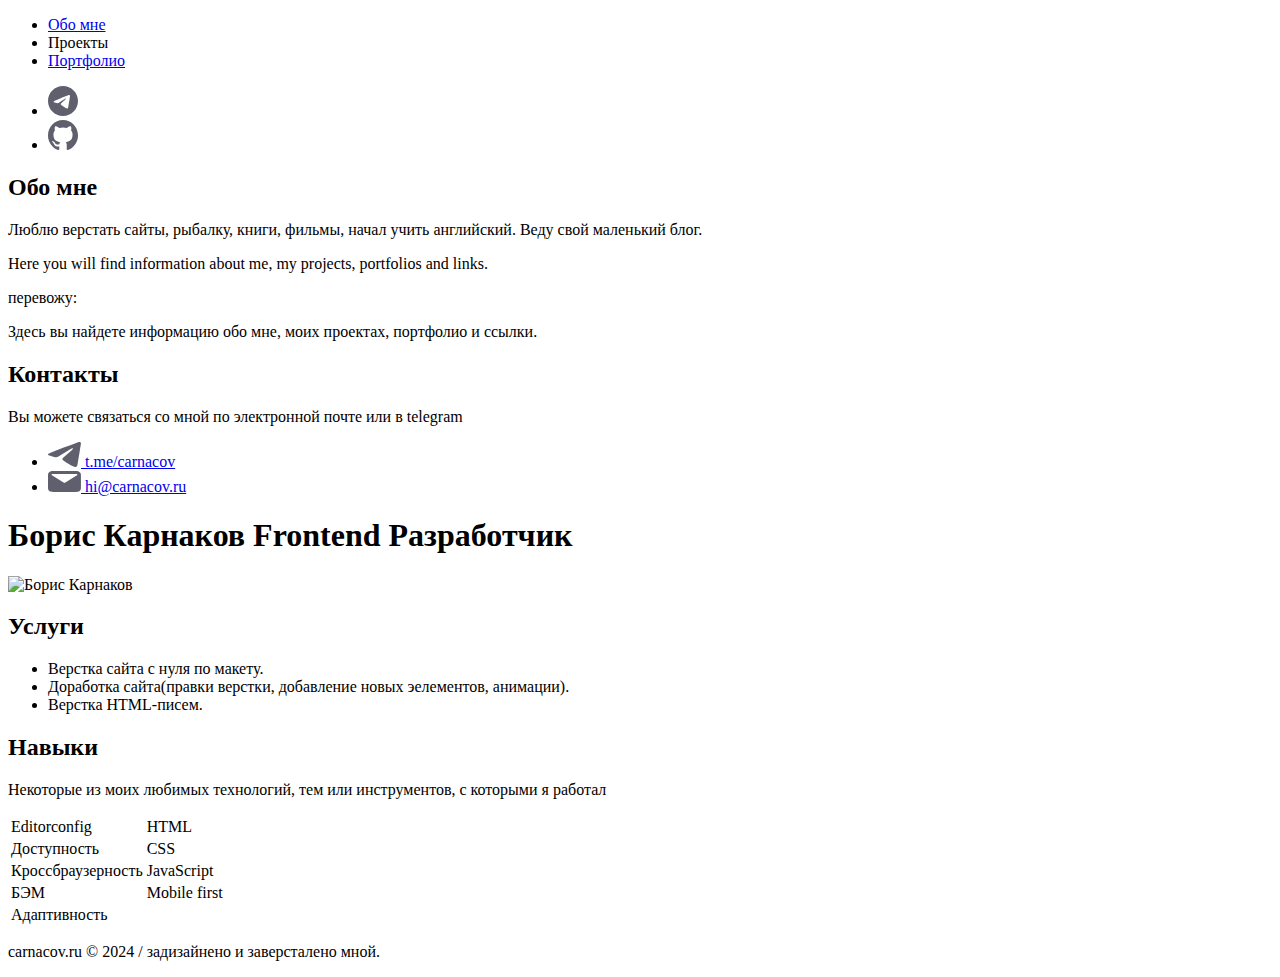
==== index.html @ 7e722c8e "Выключаем ссылку Портфолио." ====
<!DOCTYPE html>
<html lang="en" class="page">
<head>
    <meta charset="UTF-8">
    <meta name="viewport" content="width=device-width, initial-scale=1.0">
    <title>Борис Карнаков - Фронтенд Разработчик</title>
	<link rel="preload" href="./fonts/MicrosoftSansSerif.woff2" as="font">
	<link type="image/x-icon" href="images/icons/favicon.png" rel="shortcut icon">
  	<link type="Image/x-icon" href="images/icons/favicon.png" rel="icon">
	<link rel="stylesheet" href="styles/index.css">
	<link rel="stylesheet" href="styles/light.css" media="(prefers-color-scheme: light)">
	<link rel="stylesheet" href="styles/dark.css" media="(prefers-color-scheme: dark)">
</head>
<body class="page__body">
	<header class="header">
		<div class="container header__container">
			<nav class="nav">
				<ul class="list-reset nav__list">
					<li class="nav__item"><a href="#" class="nav__link nav__link-active">Обо мне</a></li>
					<li class="nav__item"><a class="nav__link-inactive">Проекты</a></li>
					<li class="nav__item"><a href="#" class="nav__link-inactive">Портфолио</a></li>
				</ul>
			</nav>

			<div class="social">
				<ul class="list-reset social__list">
					<li class="social__item">
						<a href="https://t.me/carnacov" target="_blank" class="social__link">
							<svg width="30" height="30" viewBox="0 0 30 30" fill="none" xmlns="http://www.w3.org/2000/svg">
								<path fill-rule="evenodd" clip-rule="evenodd" d="M30 15C30 23.2843 23.2843 30 15 30C6.71572 30 0 23.2843 0 15C0 6.71573 6.71572 0 15 0C23.2843 0 30 6.71573 30 15ZM15.5246 11.0658C14.0633 11.6778 11.1532 12.9392 6.78183 14.8376C6.08244 15.1249 5.70774 15.3997 5.67025 15.6744C5.61491 16.139 6.1965 16.3195 6.98104 16.563C7.08229 16.5944 7.18691 16.6269 7.29395 16.6611C8.06831 16.9109 9.09247 17.1982 9.62947 17.2107C10.1166 17.2231 10.6536 17.0233 11.2532 16.6112C15.3372 13.851 17.4355 12.4521 17.5729 12.4271C17.6727 12.4022 17.7976 12.3772 17.8851 12.4521C17.9726 12.5271 17.9726 12.6769 17.96 12.7144C17.9004 12.9627 15.4634 15.2251 14.3549 16.2542C14.0694 16.5193 13.872 16.7025 13.826 16.7485C13.7088 16.8691 13.5896 16.9833 13.4749 17.0931C12.758 17.7793 12.22 18.2942 13.5013 19.1341C14.0835 19.5184 14.5531 19.8388 15.0156 20.1543C15.5749 20.536 16.1237 20.9104 16.8485 21.3822C17.0193 21.4943 17.1827 21.6106 17.3421 21.724C17.9643 22.1666 18.5255 22.5659 19.2215 22.5062C19.6212 22.4688 20.0334 22.0941 20.2457 20.97C20.7453 18.3222 21.7195 12.5645 21.9442 10.1915C21.9693 9.99167 21.9442 9.72939 21.9193 9.6045C21.8943 9.4796 21.8568 9.31724 21.707 9.19234C21.5196 9.04246 21.2449 9.01748 21.12 9.01748C20.5579 9.02998 19.6836 9.32972 15.5246 11.0658Z" fill="#5F5F6D"/>
							</svg>
						</a>
					</li>

					<li class="social__item">
						<a href="https://github.com/carnacov" target="_blank" class="social__link">
							<svg width="30" height="30" viewBox="0 0 30 30" fill="none" xmlns="http://www.w3.org/2000/svg">
								<path fill-rule="evenodd" clip-rule="evenodd" d="M15.0124 0C6.71094 0 0 6.87497 0 15.3802C0 22.179 4.29993 27.9339 10.2651 29.9708C11.0109 30.1239 11.284 29.6399 11.284 29.2327C11.284 28.8761 11.2595 27.6539 11.2595 26.3805C7.08337 27.2974 6.21374 24.5471 6.21374 24.5471C5.54261 22.7646 4.54822 22.3065 4.54822 22.3065C3.18139 21.3643 4.64778 21.3643 4.64778 21.3643C6.16396 21.4662 6.95953 22.943 6.95953 22.943C8.30148 25.2855 10.4639 24.6236 11.3338 24.2161C11.458 23.223 11.8559 22.5355 12.2784 22.1537C8.94771 21.7971 5.44336 20.473 5.44336 14.5653C5.44336 12.8846 6.0395 11.5096 6.98412 10.4403C6.83508 10.0584 6.31299 8.47934 7.13346 6.36591C7.13346 6.36591 8.40104 5.95841 11.2592 7.94466C12.4828 7.60799 13.7448 7.43672 15.0124 7.43528C16.28 7.43528 17.5721 7.61372 18.7654 7.94466C21.6238 5.95841 22.8914 6.36591 22.8914 6.36591C23.7118 8.47934 23.1894 10.0584 23.0404 10.4403C24.0099 11.5096 24.5815 12.8846 24.5815 14.5653C24.5815 20.473 21.0771 21.7715 17.7215 22.1537C18.2685 22.6374 18.7405 23.554 18.7405 25.0055C18.7405 27.068 18.7159 28.7233 18.7159 29.2324C18.7159 29.6399 18.9894 30.1239 19.7349 29.9711C25.7 27.9336 29.9999 22.179 29.9999 15.3802C30.0245 6.87497 23.289 0 15.0124 0Z" fill="#5F5F6D"/>
							</svg>
						</a>
					</li>
				</ul>
			</div>
		</div>
	</header>

	<main class="main">
		<div class="container main__container">
			<div class="main__container-left">
				<section class="main__section about">
					<h2 class="list-reset main__section-title">Обо мне</h2>

					<div class="main__section-container">
						<p class="list-reset main__section-sub">Люблю верстать сайты, рыбалку, книги, фильмы, начал учить английский. Веду свой маленький блог.</p>
						<p class="list-reset main__section-sub">Here you will find information about me, my projects, portfolios and links.</p>
						<p class="list-reset main__section-sub">перевожу:</p>
						<p class="list-reset main__section-sub">Здесь вы найдете информацию обо мне, моих проектах, портфолио и ссылки.</p>
					</div>
				</section>

				<section class="main__section contacts">
					<h2 class="list-reset main__section-title">Контакты</h2>
					<div class="main__section-container">
					<p class="list-reset main__section-sub">Вы можете связаться со мной по электронной почте или в telegram</p>
						<ul class="list-reset contacts__list">
							<li class="contacts__item">
								<a href="https://t.me/carnacov" target="_blank" class="contacts__link">
									<svg width="33" height="25" viewBox="0 0 33 25" fill="none" xmlns="http://www.w3.org/2000/svg">
										<path d="M30.1226 0.220707C30.1226 0.220707 33.1689 -0.861435 32.915 1.76663C32.8304 2.84878 32.0688 6.63628 31.4765 10.733L29.4457 22.8685C29.4457 22.8685 29.2765 24.6463 27.7533 24.9555C26.2301 25.2646 23.9455 23.8733 23.5224 23.5641C23.1838 23.3323 17.176 19.8539 15.0604 18.1534C14.4681 17.6896 13.7912 16.7621 15.1451 15.6799L24.03 7.95035C25.0455 7.02278 26.0609 4.8585 21.83 7.48657L9.98338 14.8297C9.98338 14.8297 8.62948 15.6026 6.09096 14.907L0.590718 13.3611C0.590718 13.3611 -1.44013 12.2016 2.02924 11.0421C10.4911 7.40921 20.8993 3.699 30.1226 0.220707Z" fill="#5F5F6D"/>
									</svg>

									t.me/carnacov
								</a>
							</li>
							<li class="contacts__item">
								<a href="mailto:hi@carnacov.ru" target="_blank" class="contacts__link">
									<svg width="33" height="21" viewBox="0 0 33 21" fill="none" xmlns="http://www.w3.org/2000/svg">
										<path fill-rule="evenodd" clip-rule="evenodd" d="M0.447849 2.0475C9.81392e-08 2.85 0 3.9 0 6V15C0 17.1 9.81392e-08 18.15 0.447849 18.9525C0.842837 19.6579 1.47281 20.2313 2.24748 20.5905C3.12835 21 4.28091 21 6.58601 21H26.344C28.6491 21 29.8017 21 30.6826 20.5905C31.4566 20.231 32.0859 19.6577 32.4805 18.9525C32.93 18.15 32.93 17.1 32.93 15V6C32.93 3.9 32.93 2.85 32.4805 2.0475C32.0863 1.34176 31.4569 0.767842 30.6826 0.408C29.8017 -2.68221e-07 28.6491 0 26.344 0H6.58601C4.28091 0 3.12835 -2.68221e-07 2.24748 0.408C1.47255 0.767587 0.842557 1.34153 0.447849 2.0475ZM4.35829 3H28.5718C28.7485 2.9998 28.9207 3.05145 29.0627 3.14729C29.2048 3.24313 29.3092 3.37809 29.3605 3.53219C29.4119 3.68629 29.4074 3.85135 29.3478 4.00296C29.2882 4.15456 29.1766 4.28466 29.0295 4.374L17.3805 11.472C17.1096 11.6371 16.7909 11.7252 16.465 11.7252C16.1391 11.7252 15.8205 11.6371 15.5496 11.472L3.90056 4.374C3.75349 4.28466 3.64189 4.15456 3.58227 4.00296C3.52265 3.85135 3.51818 3.68629 3.56952 3.53219C3.62085 3.37809 3.72527 3.24313 3.86733 3.14729C4.00938 3.05145 4.18152 2.9998 4.35829 3Z" fill="#5F5F6D"/>
									</svg>

									hi@carnacov.ru
								</a>
							</li>
						</ul>
					</div>
				</section>
			</div>

			<div class="main__container-center">
				<h1 class="main__title">Борис Карнаков Frontend Разработчик</h1>

				<img src="images/photo.jpg" alt="Борис Карнаков" class="main__image">
			</div>

			<div class="main__container-right">

				<section class="main__section services">
					<h2 class="list-reset main__section-title">Услуги</h2>
					<div class="main__section-container">
						<ul class="list-reset services__list">
							<li class="services__item"><a class="services__link">Верстка сайта с нуля по макету.</a></li>
							<li class="services__item"><a class="services__link">Доработка сайта(правки верстки, добавление новых эелементов, анимации).</a></li>
							<li class="services__item"><a class="services__link">Верстка HTML-писем.</a></li>
						</ul>
					</div>
				</section>

				<section class="main__section skills">
					<h2 class="list-reset main__section-title">Навыки</h2>
					<div class="main__section-container">
						<p class="list-reset main__section-sub">Некоторые из моих любимых технологий, тем или инструментов, с которыми я работал</p>

						<table class="skills__table">
							<tr class="skills__table-row">
								<td class="skills__table-column">Editorconfig</td>
								<td class="skills__table-column">HTML</td>
							</tr>

							<tr class="skills__table-row">
								<td class="skills__table-column">Доступность</td>
								<td class="skills__table-column">CSS</td>
							</tr>

							<tr class="skills__table-row">
								<td class="skills__table-column">Кроссбраузерность</td>
								<td class="skills__table-column">JavaScript</td>
							</tr>

							<tr class="skills__table-row">
								<td class="skills__table-column">БЭМ</td>
								<td class="skills__table-column">Mobile first</td>
							</tr>

							<tr class="skills__table-row">
								<td class="skills__table-column">Адаптивность</td>
							</tr>
						</table>
					</div>
				</section>
			</div>
		</div>
	</main>

	<footer class="footer">
		<div class="container footer__container">
			<p class="footer__copiright">carnacov.ru ©  2024 / задизайнено и заверсталено мной.</p>
		</div>
	</footer>
</body>
</html>
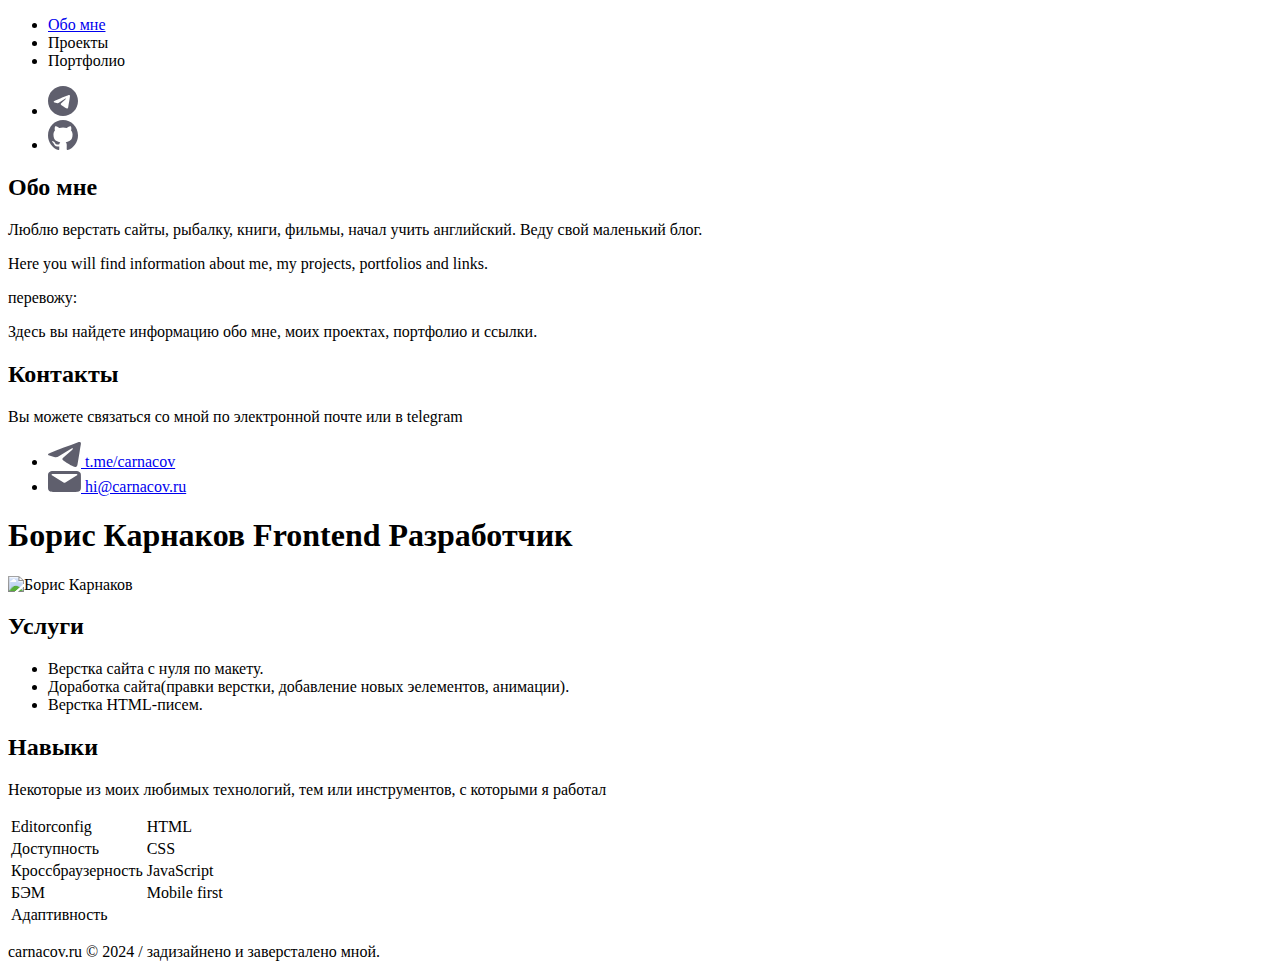
==== commit bcaba0fc: "Убираем кликабельность пустой ссылки Портфолио." ====
--- a/index.html
+++ b/index.html
@@ -18,7 +18,7 @@
 				<ul class="list-reset nav__list">
 					<li class="nav__item"><a href="#" class="nav__link nav__link-active">Обо мне</a></li>
 					<li class="nav__item"><a class="nav__link-inactive">Проекты</a></li>
-					<li class="nav__item"><a href="#" class="nav__link-inactive">Портфолио</a></li>
+					<li class="nav__item"><a class="nav__link-inactive">Портфолио</a></li>
 				</ul>
 			</nav>
 
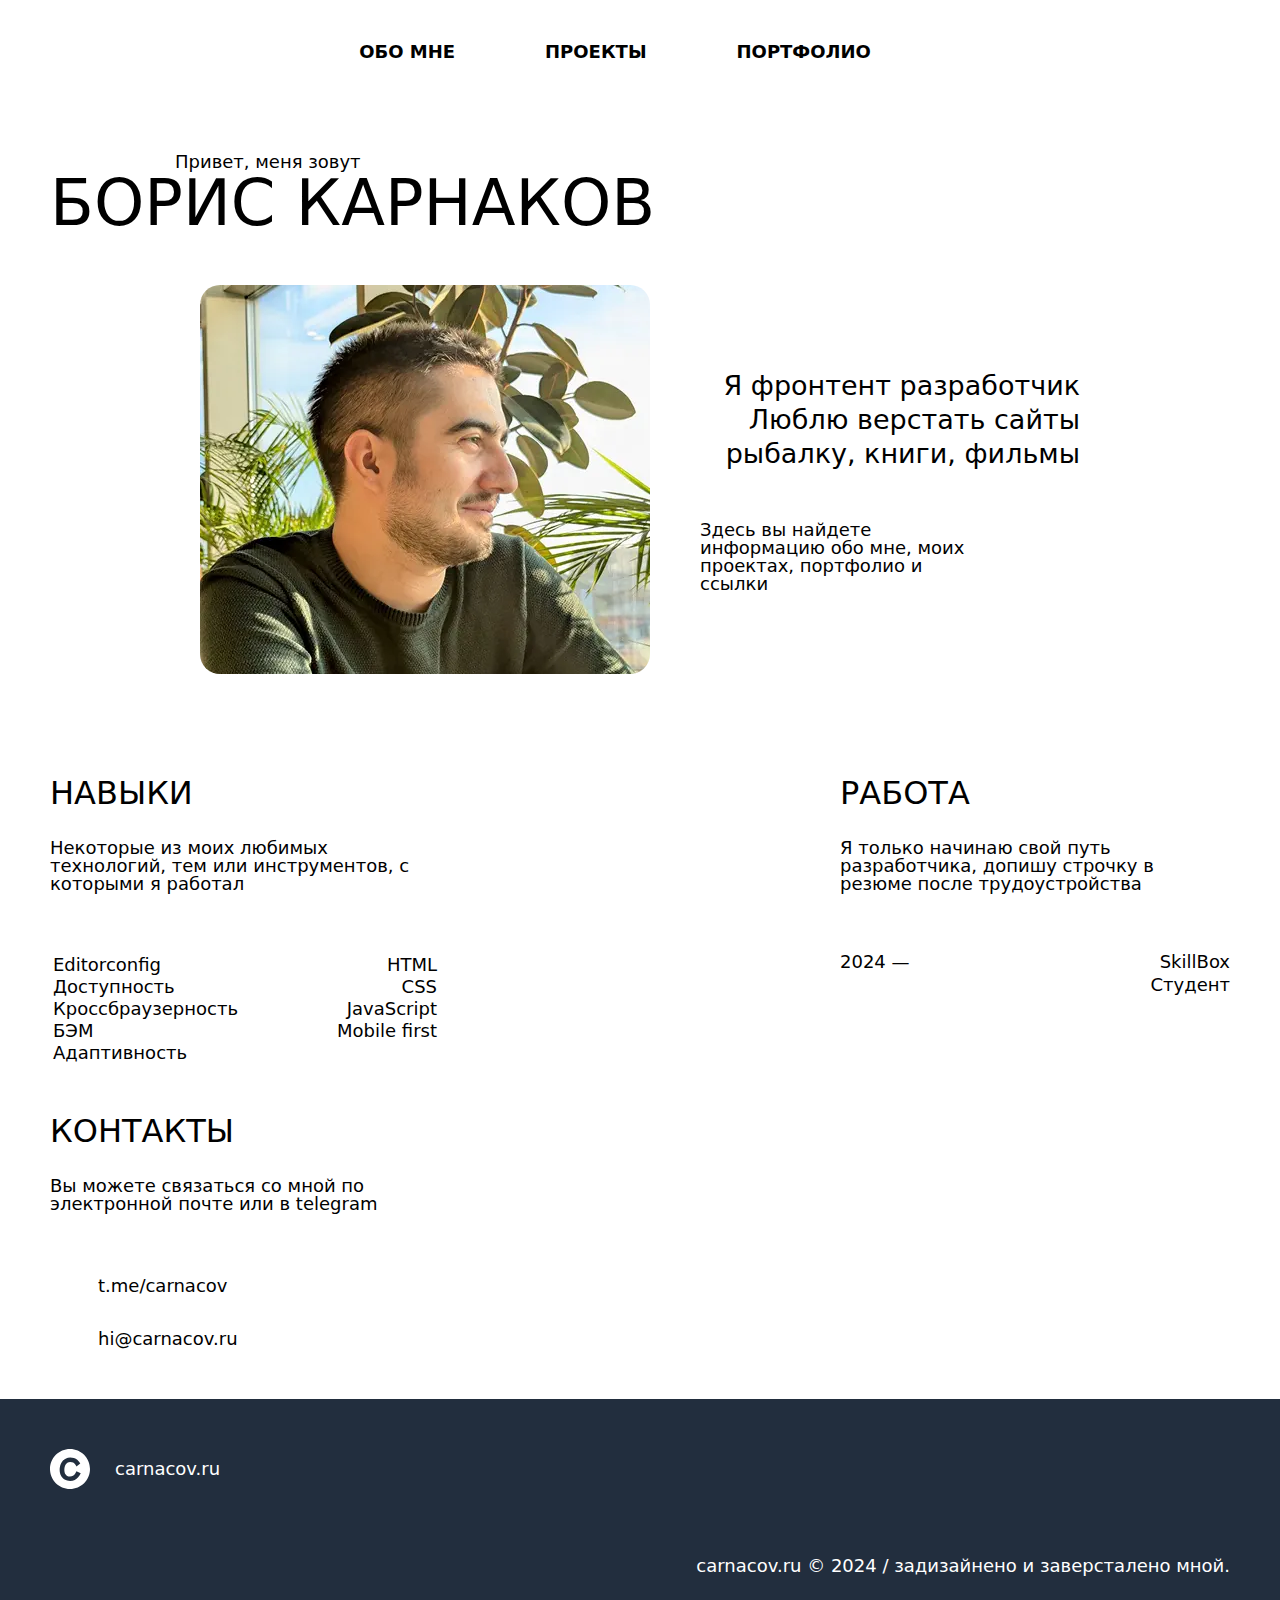
==== commit a09a0c40: "Обновленная верстка и дизайн." ====
--- a/index.html
+++ b/index.html
@@ -1,24 +1,30 @@
 <!DOCTYPE html>
-<html lang="en" class="page">
+<html lang="ru" class="page">
 <head>
     <meta charset="UTF-8">
     <meta name="viewport" content="width=device-width, initial-scale=1.0">
     <title>Борис Карнаков - Фронтенд Разработчик</title>
-	<link rel="preload" href="./fonts/MicrosoftSansSerif.woff2" as="font">
-	<link type="image/x-icon" href="images/icons/favicon.png" rel="shortcut icon">
-  	<link type="Image/x-icon" href="images/icons/favicon.png" rel="icon">
-	<link rel="stylesheet" href="styles/index.css">
-	<link rel="stylesheet" href="styles/light.css" media="(prefers-color-scheme: light)">
-	<link rel="stylesheet" href="styles/dark.css" media="(prefers-color-scheme: dark)">
+	<link rel="preload" href="/fonts/MicrosoftSansSerif.woff2" as="font">
+	<link type="image/x-icon" href="/images/icons/favicon.png" rel="shortcut icon">
+  	<link type="Image/x-icon" href="/images/icons/favicon.png" rel="icon">
+	<link rel="stylesheet" href="/styles/index.css">
+	<link rel="stylesheet" href="/styles/light.css" media="(prefers-color-scheme: light)">
+	<link rel="stylesheet" href="/styles/dark.css" media="(prefers-color-scheme: dark)">
 </head>
 <body class="page__body">
 	<header class="header">
 		<div class="container header__container">
+			<a class="header__logo">
+				<svg width="40" height="40" viewBox="0 0 40 40" fill="none" xmlns="http://www.w3.org/2000/svg">
+					<path fill-rule="evenodd" clip-rule="evenodd" d="M20 40C31.0457 40 40 31.0457 40 20C40 8.95431 31.0457 0 20 0C8.95431 0 0 8.95431 0 20C0 31.0457 8.95431 40 20 40ZM14.5772 30.5143C16.1526 31.4547 18.0081 31.9249 20.1436 31.9249C21.9115 31.9249 23.4431 31.6114 24.7385 30.9845C26.0338 30.3576 27.1628 29.4607 28.1255 28.2939C29.0883 27.1271 29.9547 25.7513 30.7249 24.1665L26.4189 22.2335C25.9638 23.2958 25.4736 24.2275 24.9485 25.0286C24.4234 25.8122 23.767 26.4218 22.9793 26.8571C22.2091 27.2925 21.2114 27.5102 19.9861 27.5102C18.8833 27.5102 17.9643 27.3186 17.2291 26.9355C16.5115 26.535 15.9338 26.0038 15.4962 25.342C15.0761 24.6803 14.7785 23.9488 14.6035 23.1478C14.4284 22.3467 14.3409 21.5369 14.3409 20.7184C14.3409 19.9521 14.4284 19.1249 14.6035 18.2367C14.7785 17.3312 15.0849 16.4778 15.5225 15.6767C15.9776 14.8756 16.5902 14.2139 17.3604 13.6914C18.1306 13.169 19.1021 12.9078 20.2749 12.9078C21.4127 12.9078 22.3666 13.1341 23.1368 13.5869C23.907 14.0397 24.5547 14.6144 25.0798 15.311C25.6049 15.9902 26.06 16.6868 26.4451 17.4008L30.2523 14.5012C30.1123 14.2922 29.8935 13.9614 29.5959 13.5086C29.2983 13.0384 28.8957 12.5246 28.3881 11.9673C27.898 11.4101 27.2766 10.8789 26.5239 10.3739C25.7712 9.85143 24.8785 9.42476 23.8457 9.09388C22.813 8.74558 21.6052 8.57143 20.2224 8.57143C18.612 8.57143 17.2116 8.85007 16.0213 9.40735C14.831 9.94721 13.8245 10.6612 13.0018 11.5494C12.1791 12.4376 11.5227 13.4215 11.0326 14.5012C10.5425 15.5635 10.1837 16.6346 9.9561 17.7143C9.74605 18.7766 9.64103 19.7431 9.64103 20.6139C9.64103 22.9127 10.0699 24.9067 10.9276 26.5959C11.7853 28.2852 13.0018 29.5913 14.5772 30.5143Z" fill=""/>
+				</svg>
+			</a>
+
 			<nav class="nav">
 				<ul class="list-reset nav__list">
 					<li class="nav__item"><a href="#" class="nav__link nav__link-active">Обо мне</a></li>
 					<li class="nav__item"><a class="nav__link-inactive">Проекты</a></li>
-					<li class="nav__item"><a class="nav__link-inactive">Портфолио</a></li>
+					<li class="nav__item"><a href="#" class="nav__link">Портфолио</a></li>
 				</ul>
 			</nav>
 
@@ -27,15 +33,16 @@
 					<li class="social__item">
 						<a href="https://t.me/carnacov" target="_blank" class="social__link">
 							<svg width="30" height="30" viewBox="0 0 30 30" fill="none" xmlns="http://www.w3.org/2000/svg">
-								<path fill-rule="evenodd" clip-rule="evenodd" d="M30 15C30 23.2843 23.2843 30 15 30C6.71572 30 0 23.2843 0 15C0 6.71573 6.71572 0 15 0C23.2843 0 30 6.71573 30 15ZM15.5246 11.0658C14.0633 11.6778 11.1532 12.9392 6.78183 14.8376C6.08244 15.1249 5.70774 15.3997 5.67025 15.6744C5.61491 16.139 6.1965 16.3195 6.98104 16.563C7.08229 16.5944 7.18691 16.6269 7.29395 16.6611C8.06831 16.9109 9.09247 17.1982 9.62947 17.2107C10.1166 17.2231 10.6536 17.0233 11.2532 16.6112C15.3372 13.851 17.4355 12.4521 17.5729 12.4271C17.6727 12.4022 17.7976 12.3772 17.8851 12.4521C17.9726 12.5271 17.9726 12.6769 17.96 12.7144C17.9004 12.9627 15.4634 15.2251 14.3549 16.2542C14.0694 16.5193 13.872 16.7025 13.826 16.7485C13.7088 16.8691 13.5896 16.9833 13.4749 17.0931C12.758 17.7793 12.22 18.2942 13.5013 19.1341C14.0835 19.5184 14.5531 19.8388 15.0156 20.1543C15.5749 20.536 16.1237 20.9104 16.8485 21.3822C17.0193 21.4943 17.1827 21.6106 17.3421 21.724C17.9643 22.1666 18.5255 22.5659 19.2215 22.5062C19.6212 22.4688 20.0334 22.0941 20.2457 20.97C20.7453 18.3222 21.7195 12.5645 21.9442 10.1915C21.9693 9.99167 21.9442 9.72939 21.9193 9.6045C21.8943 9.4796 21.8568 9.31724 21.707 9.19234C21.5196 9.04246 21.2449 9.01748 21.12 9.01748C20.5579 9.02998 19.6836 9.32972 15.5246 11.0658Z" fill="#5F5F6D"/>
+								<path fill-rule="evenodd" clip-rule="evenodd" d="M30 15C30 23.2843 23.2843 30 15 30C6.71572 30 0 23.2843 0 15C0 6.71573 6.71572 0 15 0C23.2843 0 30 6.71573 30 15ZM15.5246 11.0658C14.0633 11.6778 11.1532 12.9392 6.78183 14.8376C6.08244 15.1249 5.70774 15.3997 5.67025 15.6744C5.61491 16.139 6.1965 16.3195 6.98104 16.563C7.08229 16.5944 7.18691 16.6269 7.29395 16.6611C8.06831 16.9109 9.09247 17.1982 9.62947 17.2107C10.1166 17.2231 10.6536 17.0233 11.2532 16.6112C15.3372 13.851 17.4355 12.4521 17.5729 12.4271C17.6727 12.4022 17.7976 12.3772 17.8851 12.4521C17.9726 12.5271 17.9726 12.6769 17.96 12.7144C17.9004 12.9627 15.4634 15.2251 14.3549 16.2542C14.0694 16.5193 13.872 16.7025 13.826 16.7485C13.7088 16.8691 13.5896 16.9833 13.4749 17.0931C12.758 17.7793 12.22 18.2942 13.5013 19.1341C14.0835 19.5184 14.5531 19.8388 15.0156 20.1543C15.5749 20.536 16.1237 20.9104 16.8485 21.3822C17.0193 21.4943 17.1827 21.6106 17.3421 21.724C17.9643 22.1666 18.5255 22.5659 19.2215 22.5062C19.6212 22.4688 20.0334 22.0941 20.2457 20.97C20.7453 18.3222 21.7195 12.5645 21.9442 10.1915C21.9693 9.99167 21.9442 9.72939 21.9193 9.6045C21.8943 9.4796 21.8568 9.31724 21.707 9.19234C21.5196 9.04246 21.2449 9.01748 21.12 9.01748C20.5579 9.02998 19.6836 9.32972 15.5246 11.0658Z" fill=""/>
 							</svg>
+
 						</a>
 					</li>
 
 					<li class="social__item">
 						<a href="https://github.com/carnacov" target="_blank" class="social__link">
 							<svg width="30" height="30" viewBox="0 0 30 30" fill="none" xmlns="http://www.w3.org/2000/svg">
-								<path fill-rule="evenodd" clip-rule="evenodd" d="M15.0124 0C6.71094 0 0 6.87497 0 15.3802C0 22.179 4.29993 27.9339 10.2651 29.9708C11.0109 30.1239 11.284 29.6399 11.284 29.2327C11.284 28.8761 11.2595 27.6539 11.2595 26.3805C7.08337 27.2974 6.21374 24.5471 6.21374 24.5471C5.54261 22.7646 4.54822 22.3065 4.54822 22.3065C3.18139 21.3643 4.64778 21.3643 4.64778 21.3643C6.16396 21.4662 6.95953 22.943 6.95953 22.943C8.30148 25.2855 10.4639 24.6236 11.3338 24.2161C11.458 23.223 11.8559 22.5355 12.2784 22.1537C8.94771 21.7971 5.44336 20.473 5.44336 14.5653C5.44336 12.8846 6.0395 11.5096 6.98412 10.4403C6.83508 10.0584 6.31299 8.47934 7.13346 6.36591C7.13346 6.36591 8.40104 5.95841 11.2592 7.94466C12.4828 7.60799 13.7448 7.43672 15.0124 7.43528C16.28 7.43528 17.5721 7.61372 18.7654 7.94466C21.6238 5.95841 22.8914 6.36591 22.8914 6.36591C23.7118 8.47934 23.1894 10.0584 23.0404 10.4403C24.0099 11.5096 24.5815 12.8846 24.5815 14.5653C24.5815 20.473 21.0771 21.7715 17.7215 22.1537C18.2685 22.6374 18.7405 23.554 18.7405 25.0055C18.7405 27.068 18.7159 28.7233 18.7159 29.2324C18.7159 29.6399 18.9894 30.1239 19.7349 29.9711C25.7 27.9336 29.9999 22.179 29.9999 15.3802C30.0245 6.87497 23.289 0 15.0124 0Z" fill="#5F5F6D"/>
+								<path fill-rule="evenodd" clip-rule="evenodd" d="M15.0124 0C6.71094 0 0 6.87497 0 15.3802C0 22.179 4.29993 27.9339 10.2651 29.9708C11.0109 30.1239 11.284 29.6399 11.284 29.2327C11.284 28.8761 11.2595 27.6539 11.2595 26.3805C7.08337 27.2974 6.21374 24.5471 6.21374 24.5471C5.54261 22.7646 4.54822 22.3065 4.54822 22.3065C3.18139 21.3643 4.64778 21.3643 4.64778 21.3643C6.16396 21.4662 6.95953 22.943 6.95953 22.943C8.30148 25.2855 10.4639 24.6236 11.3338 24.2161C11.458 23.223 11.8559 22.5355 12.2784 22.1537C8.94771 21.7971 5.44336 20.473 5.44336 14.5653C5.44336 12.8846 6.0395 11.5096 6.98412 10.4403C6.83508 10.0584 6.31299 8.47934 7.13346 6.36591C7.13346 6.36591 8.40104 5.95841 11.2592 7.94466C12.4828 7.60799 13.7448 7.43672 15.0124 7.43528C16.28 7.43528 17.5721 7.61372 18.7654 7.94466C21.6238 5.95841 22.8914 6.36591 22.8914 6.36591C23.7118 8.47934 23.1894 10.0584 23.0404 10.4403C24.0099 11.5096 24.5815 12.8846 24.5815 14.5653C24.5815 20.473 21.0771 21.7715 17.7215 22.1537C18.2685 22.6374 18.7405 23.554 18.7405 25.0055C18.7405 27.068 18.7159 28.7233 18.7159 29.2324C18.7159 29.6399 18.9894 30.1239 19.7349 29.9711C25.7 27.9336 29.9999 22.179 29.9999 15.3802C30.0245 6.87497 23.289 0 15.0124 0Z" fill=""/>
 							</svg>
 						</a>
 					</li>
@@ -46,71 +53,31 @@
 
 	<main class="main">
 		<div class="container main__container">
-			<div class="main__container-left">
-				<section class="main__section about">
-					<h2 class="list-reset main__section-title">Обо мне</h2>
+			<section class="section about">
+				<p class="list-reset about__title-sub">Привет, меня зовут</p>
+				<h1 class="list-reset about__title">Борис Карнаков</h1>
 
-					<div class="main__section-container">
-						<p class="list-reset main__section-sub">Люблю верстать сайты, рыбалку, книги, фильмы, начал учить английский. Веду свой маленький блог.</p>
-						<p class="list-reset main__section-sub">Here you will find information about me, my projects, portfolios and links.</p>
-						<p class="list-reset main__section-sub">перевожу:</p>
-						<p class="list-reset main__section-sub">Здесь вы найдете информацию обо мне, моих проектах, портфолио и ссылки.</p>
+				<div class="about__sub">
+					<picture class="about__picture">
+						<source type="image/webp" srcset="/images/photo@1x.webp 1x, /images/photo@2x.webp 2x">
+						<source type="image/avif" srcset="/images/photo@1x.avif 1x, /images/photo@2x.avif 2x">
+						<img class="about__picture-img" src="/images/photo@1x.jpg" srcset="/images/photo@2x.jpg 2x" width="450" height="389" fetchpriority="high" alt="Портрет на цветном фоне">
+					</picture>
+
+					<div class="about__sub-container">
+						<h2 class="list-reset about__sub-title">Я фронтент разработчик Люблю верстать сайты рыбалку, книги, фильмы</h2>
+						<p class="list-reset about__sub-text">Здесь вы найдете информацию обо мне, моих проектах, портфолио и ссылки</p>
 					</div>
-				</section>
+				</div>
+			</section>
 
-				<section class="main__section contacts">
-					<h2 class="list-reset main__section-title">Контакты</h2>
-					<div class="main__section-container">
-					<p class="list-reset main__section-sub">Вы можете связаться со мной по электронной почте или в telegram</p>
-						<ul class="list-reset contacts__list">
-							<li class="contacts__item">
-								<a href="https://t.me/carnacov" target="_blank" class="contacts__link">
-									<svg width="33" height="25" viewBox="0 0 33 25" fill="none" xmlns="http://www.w3.org/2000/svg">
-										<path d="M30.1226 0.220707C30.1226 0.220707 33.1689 -0.861435 32.915 1.76663C32.8304 2.84878 32.0688 6.63628 31.4765 10.733L29.4457 22.8685C29.4457 22.8685 29.2765 24.6463 27.7533 24.9555C26.2301 25.2646 23.9455 23.8733 23.5224 23.5641C23.1838 23.3323 17.176 19.8539 15.0604 18.1534C14.4681 17.6896 13.7912 16.7621 15.1451 15.6799L24.03 7.95035C25.0455 7.02278 26.0609 4.8585 21.83 7.48657L9.98338 14.8297C9.98338 14.8297 8.62948 15.6026 6.09096 14.907L0.590718 13.3611C0.590718 13.3611 -1.44013 12.2016 2.02924 11.0421C10.4911 7.40921 20.8993 3.699 30.1226 0.220707Z" fill="#5F5F6D"/>
-									</svg>
+			<div class="main__container-sub">
+				<section class="section skills">
+					<h2 class="list-reset section__title">Навыки</h2>
+					<p class="list-reset section__title-sub">Некоторые из моих любимых технологий, тем или инструментов, с которыми я работал</p>
 
-									t.me/carnacov
-								</a>
-							</li>
-							<li class="contacts__item">
-								<a href="mailto:hi@carnacov.ru" target="_blank" class="contacts__link">
-									<svg width="33" height="21" viewBox="0 0 33 21" fill="none" xmlns="http://www.w3.org/2000/svg">
-										<path fill-rule="evenodd" clip-rule="evenodd" d="M0.447849 2.0475C9.81392e-08 2.85 0 3.9 0 6V15C0 17.1 9.81392e-08 18.15 0.447849 18.9525C0.842837 19.6579 1.47281 20.2313 2.24748 20.5905C3.12835 21 4.28091 21 6.58601 21H26.344C28.6491 21 29.8017 21 30.6826 20.5905C31.4566 20.231 32.0859 19.6577 32.4805 18.9525C32.93 18.15 32.93 17.1 32.93 15V6C32.93 3.9 32.93 2.85 32.4805 2.0475C32.0863 1.34176 31.4569 0.767842 30.6826 0.408C29.8017 -2.68221e-07 28.6491 0 26.344 0H6.58601C4.28091 0 3.12835 -2.68221e-07 2.24748 0.408C1.47255 0.767587 0.842557 1.34153 0.447849 2.0475ZM4.35829 3H28.5718C28.7485 2.9998 28.9207 3.05145 29.0627 3.14729C29.2048 3.24313 29.3092 3.37809 29.3605 3.53219C29.4119 3.68629 29.4074 3.85135 29.3478 4.00296C29.2882 4.15456 29.1766 4.28466 29.0295 4.374L17.3805 11.472C17.1096 11.6371 16.7909 11.7252 16.465 11.7252C16.1391 11.7252 15.8205 11.6371 15.5496 11.472L3.90056 4.374C3.75349 4.28466 3.64189 4.15456 3.58227 4.00296C3.52265 3.85135 3.51818 3.68629 3.56952 3.53219C3.62085 3.37809 3.72527 3.24313 3.86733 3.14729C4.00938 3.05145 4.18152 2.9998 4.35829 3Z" fill="#5F5F6D"/>
-									</svg>
-
-									hi@carnacov.ru
-								</a>
-							</li>
-						</ul>
-					</div>
-				</section>
-			</div>
-
-			<div class="main__container-center">
-				<h1 class="main__title">Борис Карнаков Frontend Разработчик</h1>
-
-				<img src="images/photo.jpg" alt="Борис Карнаков" class="main__image">
-			</div>
-
-			<div class="main__container-right">
-
-				<section class="main__section services">
-					<h2 class="list-reset main__section-title">Услуги</h2>
-					<div class="main__section-container">
-						<ul class="list-reset services__list">
-							<li class="services__item"><a class="services__link">Верстка сайта с нуля по макету.</a></li>
-							<li class="services__item"><a class="services__link">Доработка сайта(правки верстки, добавление новых эелементов, анимации).</a></li>
-							<li class="services__item"><a class="services__link">Верстка HTML-писем.</a></li>
-						</ul>
-					</div>
-				</section>
-
-				<section class="main__section skills">
-					<h2 class="list-reset main__section-title">Навыки</h2>
-					<div class="main__section-container">
-						<p class="list-reset main__section-sub">Некоторые из моих любимых технологий, тем или инструментов, с которыми я работал</p>
-
-						<table class="skills__table">
+					<table class="skills__table">
+						<tbody>
 							<tr class="skills__table-row">
 								<td class="skills__table-column">Editorconfig</td>
 								<td class="skills__table-column">HTML</td>
@@ -133,9 +100,49 @@
 
 							<tr class="skills__table-row">
 								<td class="skills__table-column">Адаптивность</td>
+								<td class="skills__table-column"></td>
 							</tr>
-						</table>
-					</div>
+						</tbody>
+					</table>
+				</section>
+
+				<section class="section works">
+					<h2 class="list-reset section__title">Работа</h2>
+					<p class="list-reset section__title-sub">Я только начинаю свой путь разработчика, допишу строчку в резюме после трудоустройства</p>
+
+					<ul class="list-reset works__list">
+						<li class="works__item">
+							<span class="works__item-time"><time datetime="2024">2024 &mdash;</time></span>
+							<span class="works__item-co">SkillBox</span>
+							<span class="works__item-post">Студент</span>
+						</li>
+					</ul>
+				</section>
+
+				<section class="section contacts">
+					<h2 class="list-reset section__title">Контакты</h2>
+					<p class="list-reset section__title-sub">Вы можете связаться со мной по электронной почте или в telegram</p>
+
+					<ul class="list-reset contacts__list">
+						<li class="contacts__item">
+							<a href="https://t.me/carnacov" target="_blank" class="contacts__link">
+								<svg width="33" height="25" viewBox="0 0 33 25" fill="none" xmlns="http://www.w3.org/2000/svg">
+									<path d="M30.1226 0.220707C30.1226 0.220707 33.1689 -0.861435 32.915 1.76663C32.8304 2.84878 32.0688 6.63628 31.4765 10.733L29.4457 22.8685C29.4457 22.8685 29.2765 24.6463 27.7533 24.9555C26.2301 25.2646 23.9455 23.8733 23.5224 23.5641C23.1838 23.3323 17.176 19.8539 15.0604 18.1534C14.4681 17.6896 13.7912 16.7621 15.1451 15.6799L24.03 7.95035C25.0455 7.02278 26.0609 4.8585 21.83 7.48657L9.98338 14.8297C9.98338 14.8297 8.62948 15.6026 6.09096 14.907L0.590718 13.3611C0.590718 13.3611 -1.44013 12.2016 2.02924 11.0421C10.4911 7.40921 20.8993 3.699 30.1226 0.220707Z" fill=""></path>
+								</svg>
+
+								t.me/carnacov
+							</a>
+						</li>
+						<li class="contacts__item">
+							<a href="mailto:hi@carnacov.ru" target="_blank" class="contacts__link">
+								<svg width="33" height="21" viewBox="0 0 33 21" fill="none" xmlns="http://www.w3.org/2000/svg">
+									<path fill-rule="evenodd" clip-rule="evenodd" d="M0.447849 2.0475C9.81392e-08 2.85 0 3.9 0 6V15C0 17.1 9.81392e-08 18.15 0.447849 18.9525C0.842837 19.6579 1.47281 20.2313 2.24748 20.5905C3.12835 21 4.28091 21 6.58601 21H26.344C28.6491 21 29.8017 21 30.6826 20.5905C31.4566 20.231 32.0859 19.6577 32.4805 18.9525C32.93 18.15 32.93 17.1 32.93 15V6C32.93 3.9 32.93 2.85 32.4805 2.0475C32.0863 1.34176 31.4569 0.767842 30.6826 0.408C29.8017 -2.68221e-07 28.6491 0 26.344 0H6.58601C4.28091 0 3.12835 -2.68221e-07 2.24748 0.408C1.47255 0.767587 0.842557 1.34153 0.447849 2.0475ZM4.35829 3H28.5718C28.7485 2.9998 28.9207 3.05145 29.0627 3.14729C29.2048 3.24313 29.3092 3.37809 29.3605 3.53219C29.4119 3.68629 29.4074 3.85135 29.3478 4.00296C29.2882 4.15456 29.1766 4.28466 29.0295 4.374L17.3805 11.472C17.1096 11.6371 16.7909 11.7252 16.465 11.7252C16.1391 11.7252 15.8205 11.6371 15.5496 11.472L3.90056 4.374C3.75349 4.28466 3.64189 4.15456 3.58227 4.00296C3.52265 3.85135 3.51818 3.68629 3.56952 3.53219C3.62085 3.37809 3.72527 3.24313 3.86733 3.14729C4.00938 3.05145 4.18152 2.9998 4.35829 3Z" fill=""></path>
+								</svg>
+
+								hi@carnacov.ru
+							</a>
+						</li>
+					</ul>
 				</section>
 			</div>
 		</div>
@@ -143,6 +150,13 @@
 
 	<footer class="footer">
 		<div class="container footer__container">
+			<a class="footer__logo">
+				<svg width="40" height="40" viewBox="0 0 40 40" fill="none" xmlns="http://www.w3.org/2000/svg">
+					<path fill-rule="evenodd" clip-rule="evenodd" d="M20 40C31.0457 40 40 31.0457 40 20C40 8.95431 31.0457 0 20 0C8.95431 0 0 8.95431 0 20C0 31.0457 8.95431 40 20 40ZM14.5772 30.5143C16.1526 31.4547 18.0081 31.9249 20.1436 31.9249C21.9115 31.9249 23.4431 31.6114 24.7385 30.9845C26.0338 30.3576 27.1628 29.4607 28.1255 28.2939C29.0883 27.1271 29.9547 25.7513 30.7249 24.1665L26.4189 22.2335C25.9638 23.2958 25.4736 24.2275 24.9485 25.0286C24.4234 25.8122 23.767 26.4218 22.9793 26.8571C22.2091 27.2925 21.2114 27.5102 19.9861 27.5102C18.8833 27.5102 17.9643 27.3186 17.2291 26.9355C16.5115 26.535 15.9338 26.0038 15.4962 25.342C15.0761 24.6803 14.7785 23.9488 14.6035 23.1478C14.4284 22.3467 14.3409 21.5369 14.3409 20.7184C14.3409 19.9521 14.4284 19.1249 14.6035 18.2367C14.7785 17.3312 15.0849 16.4778 15.5225 15.6767C15.9776 14.8756 16.5902 14.2139 17.3604 13.6914C18.1306 13.169 19.1021 12.9078 20.2749 12.9078C21.4127 12.9078 22.3666 13.1341 23.1368 13.5869C23.907 14.0397 24.5547 14.6144 25.0798 15.311C25.6049 15.9902 26.06 16.6868 26.4451 17.4008L30.2523 14.5012C30.1123 14.2922 29.8935 13.9614 29.5959 13.5086C29.2983 13.0384 28.8957 12.5246 28.3881 11.9673C27.898 11.4101 27.2766 10.8789 26.5239 10.3739C25.7712 9.85143 24.8785 9.42476 23.8457 9.09388C22.813 8.74558 21.6052 8.57143 20.2224 8.57143C18.612 8.57143 17.2116 8.85007 16.0213 9.40735C14.831 9.94721 13.8245 10.6612 13.0018 11.5494C12.1791 12.4376 11.5227 13.4215 11.0326 14.5012C10.5425 15.5635 10.1837 16.6346 9.9561 17.7143C9.74605 18.7766 9.64103 19.7431 9.64103 20.6139C9.64103 22.9127 10.0699 24.9067 10.9276 26.5959C11.7853 28.2852 13.0018 29.5913 14.5772 30.5143Z" fill=""/>
+				</svg>
+
+				carnacov.ru
+			</a>
 			<p class="footer__copiright">carnacov.ru ©  2024 / задизайнено и заверсталено мной.</p>
 		</div>
 	</footer>
--- a/styles/index.css
+++ b/styles/index.css
@@ -0,0 +1,67 @@
+/* Global */
+
+/* Box Model */
+@import url('global/box-model.css');
+
+/* Normalize */
+
+@import url('global/normalize.css');
+
+/* Colors */
+
+@import url('colors/index.css');
+
+/* Blocks */
+
+/* Page */
+
+@import url('blocks/page/index.css');
+
+/* Header */
+
+@import url('blocks/header/index.css');
+
+/* Logo */
+@import url('blocks/logo/index.css');
+
+/* Nav */
+
+@import url('blocks/nav/index.css');
+
+/* Social */
+
+@import url('blocks/social/index.css');
+
+/* Main */
+
+@import url('blocks/main/index.css');
+
+/* About */
+
+@import url('blocks/about/index.css');
+
+/* Skills */
+
+@import url('blocks/skills/index.css');
+
+/* Works */
+
+@import url('blocks/works/index.css');
+
+/* Contacts */
+
+@import url('blocks/contacts/index.css');
+
+/* Footer */
+
+@import url('blocks/footer/index.css');
+
+@font-face {
+    font-family: 'Microsoft Sans Serif';
+    src: local('Microsoft Sans Serif Regular'), local('Microsoft-Sans-Serif-Regular'),
+        url('../fonts/MicrosoftSansSerif.woff2') format('woff2'),
+        url('../fonts/MicrosoftSansSerif.woff') format('woff');
+    font-weight: 400;
+    font-style: normal;
+	font-display: swap;
+}
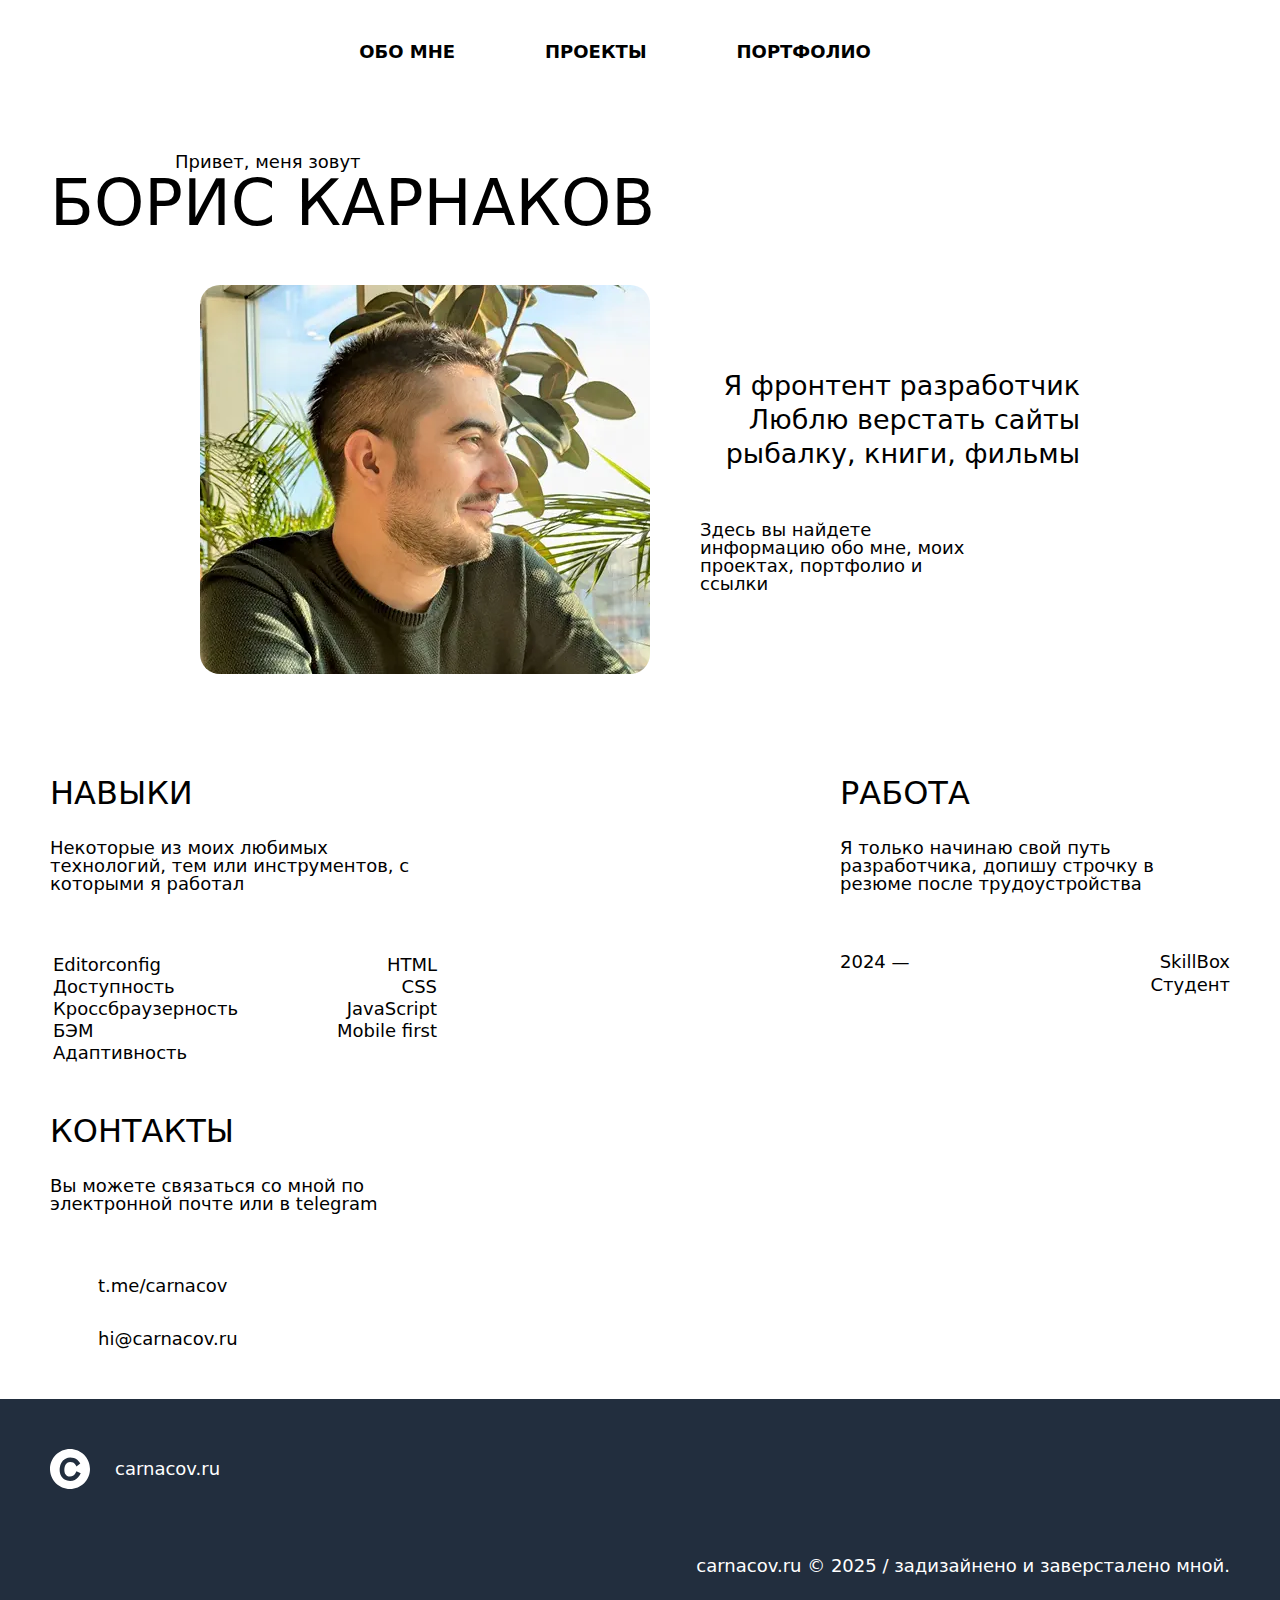
==== commit e0a09864: "Обновляем copiright" ====
--- a/index.html
+++ b/index.html
@@ -157,7 +157,7 @@
 
 				carnacov.ru
 			</a>
-			<p class="footer__copiright">carnacov.ru ©  2024 / задизайнено и заверсталено мной.</p>
+			<p class="footer__copiright">carnacov.ru ©  2025 / задизайнено и заверсталено мной.</p>
 		</div>
 	</footer>
 </body>
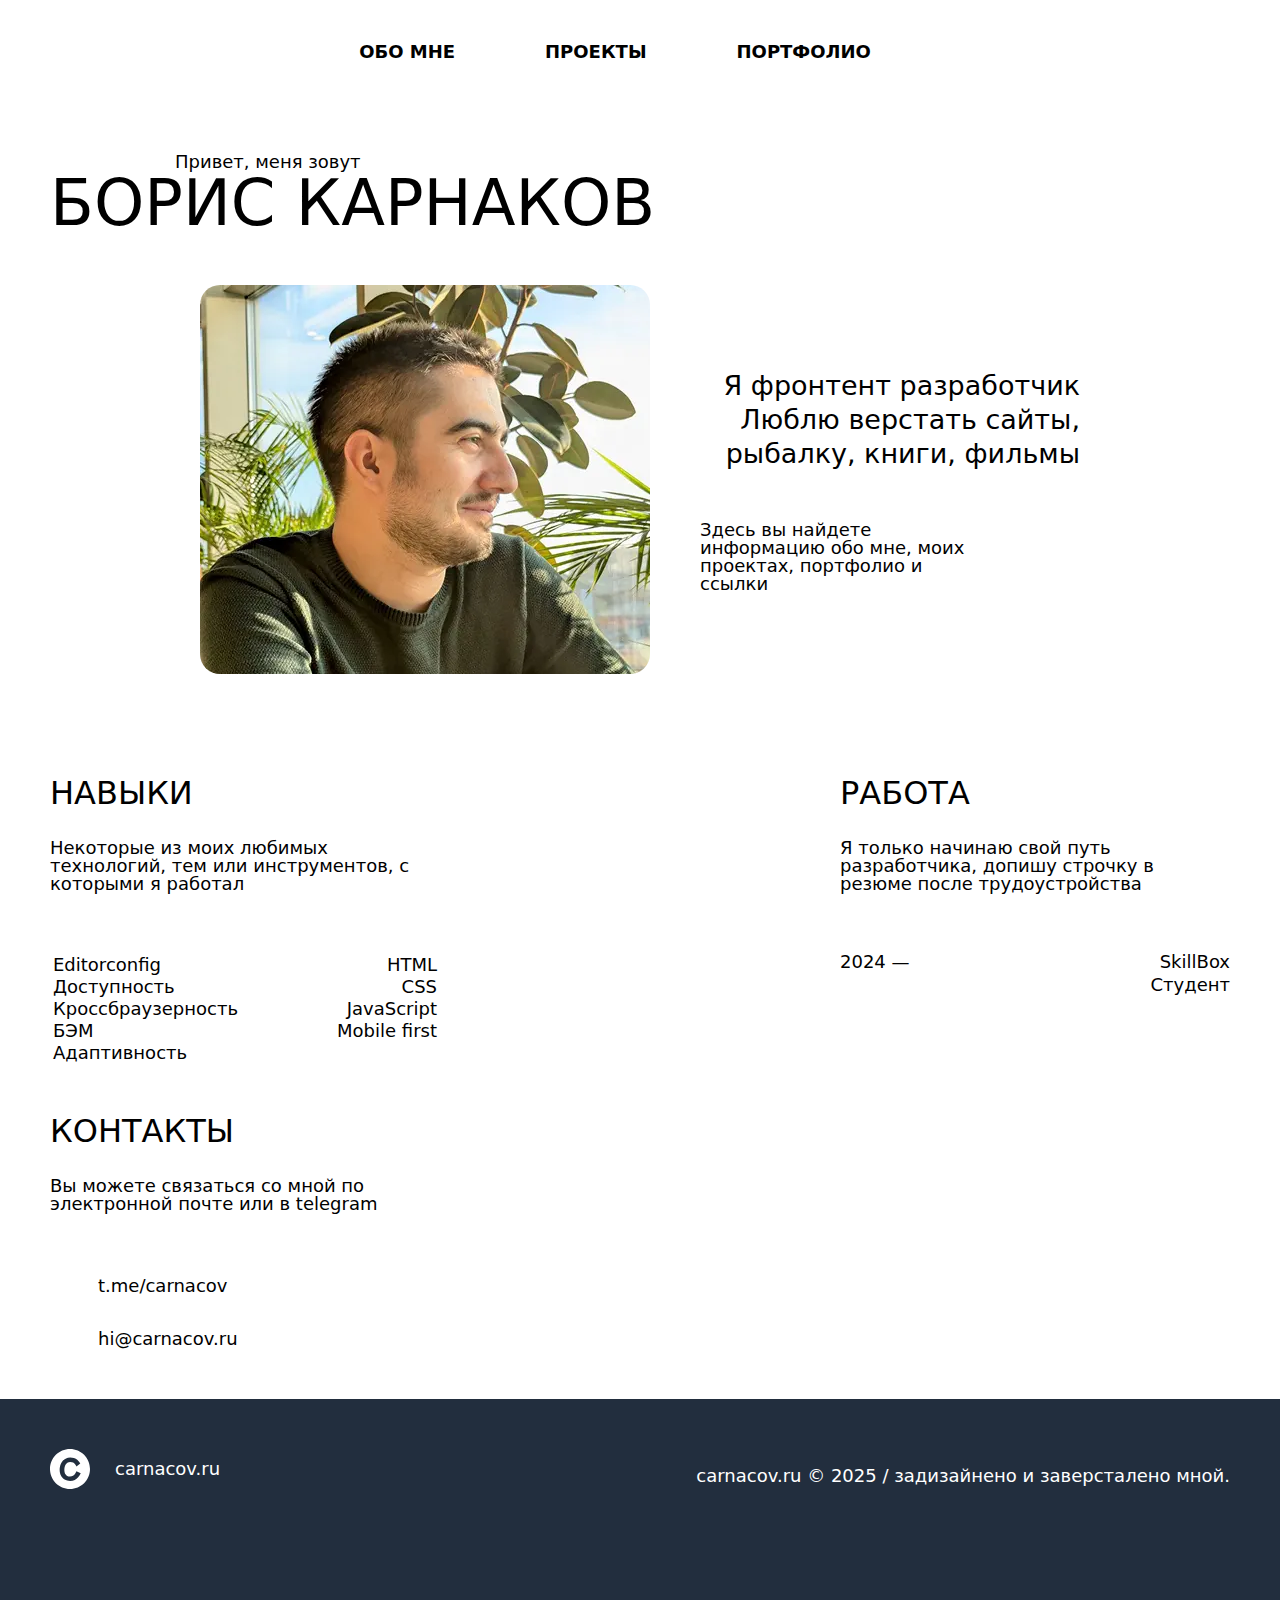
==== commit 9ba98209: "Ссылки 2" ====
--- a/index.html
+++ b/index.html
@@ -22,9 +22,9 @@
 
 			<nav class="nav">
 				<ul class="list-reset nav__list">
-					<li class="nav__item"><a href="#" class="nav__link nav__link-active">Обо мне</a></li>
+					<li class="nav__item"><a href="https://carnacov.ru/" class="nav__link nav__link-active">Обо мне</a></li>
 					<li class="nav__item"><a class="nav__link-inactive">Проекты</a></li>
-					<li class="nav__item"><a href="#" class="nav__link">Портфолио</a></li>
+					<li class="nav__item"><a href="/portfolio.html" class="nav__link">Портфолио</a></li>
 				</ul>
 			</nav>
 
@@ -55,7 +55,7 @@
 		<div class="container main__container">
 			<section class="section about">
 				<p class="list-reset about__title-sub">Привет, меня зовут</p>
-				<h1 class="list-reset about__title">Борис Карнаков</h1>
+				<h1 class="list-reset main__title">Борис Карнаков</h1>
 
 				<div class="about__sub">
 					<picture class="about__picture">
@@ -65,7 +65,7 @@
 					</picture>
 
 					<div class="about__sub-container">
-						<h2 class="list-reset about__sub-title">Я фронтент разработчик Люблю верстать сайты рыбалку, книги, фильмы</h2>
+						<h2 class="list-reset about__sub-title">Я фронтент разработчик Люблю верстать сайты, рыбалку, книги, фильмы</h2>
 						<p class="list-reset about__sub-text">Здесь вы найдете информацию обо мне, моих проектах, портфолио и ссылки</p>
 					</div>
 				</div>
--- a/styles/index.css
+++ b/styles/index.css
@@ -52,6 +52,10 @@
 
 @import url('blocks/contacts/index.css');
 
+/* Portfolio */
+
+@import url('blocks/portfolio/index.css');
+
 /* Footer */
 
 @import url('blocks/footer/index.css');
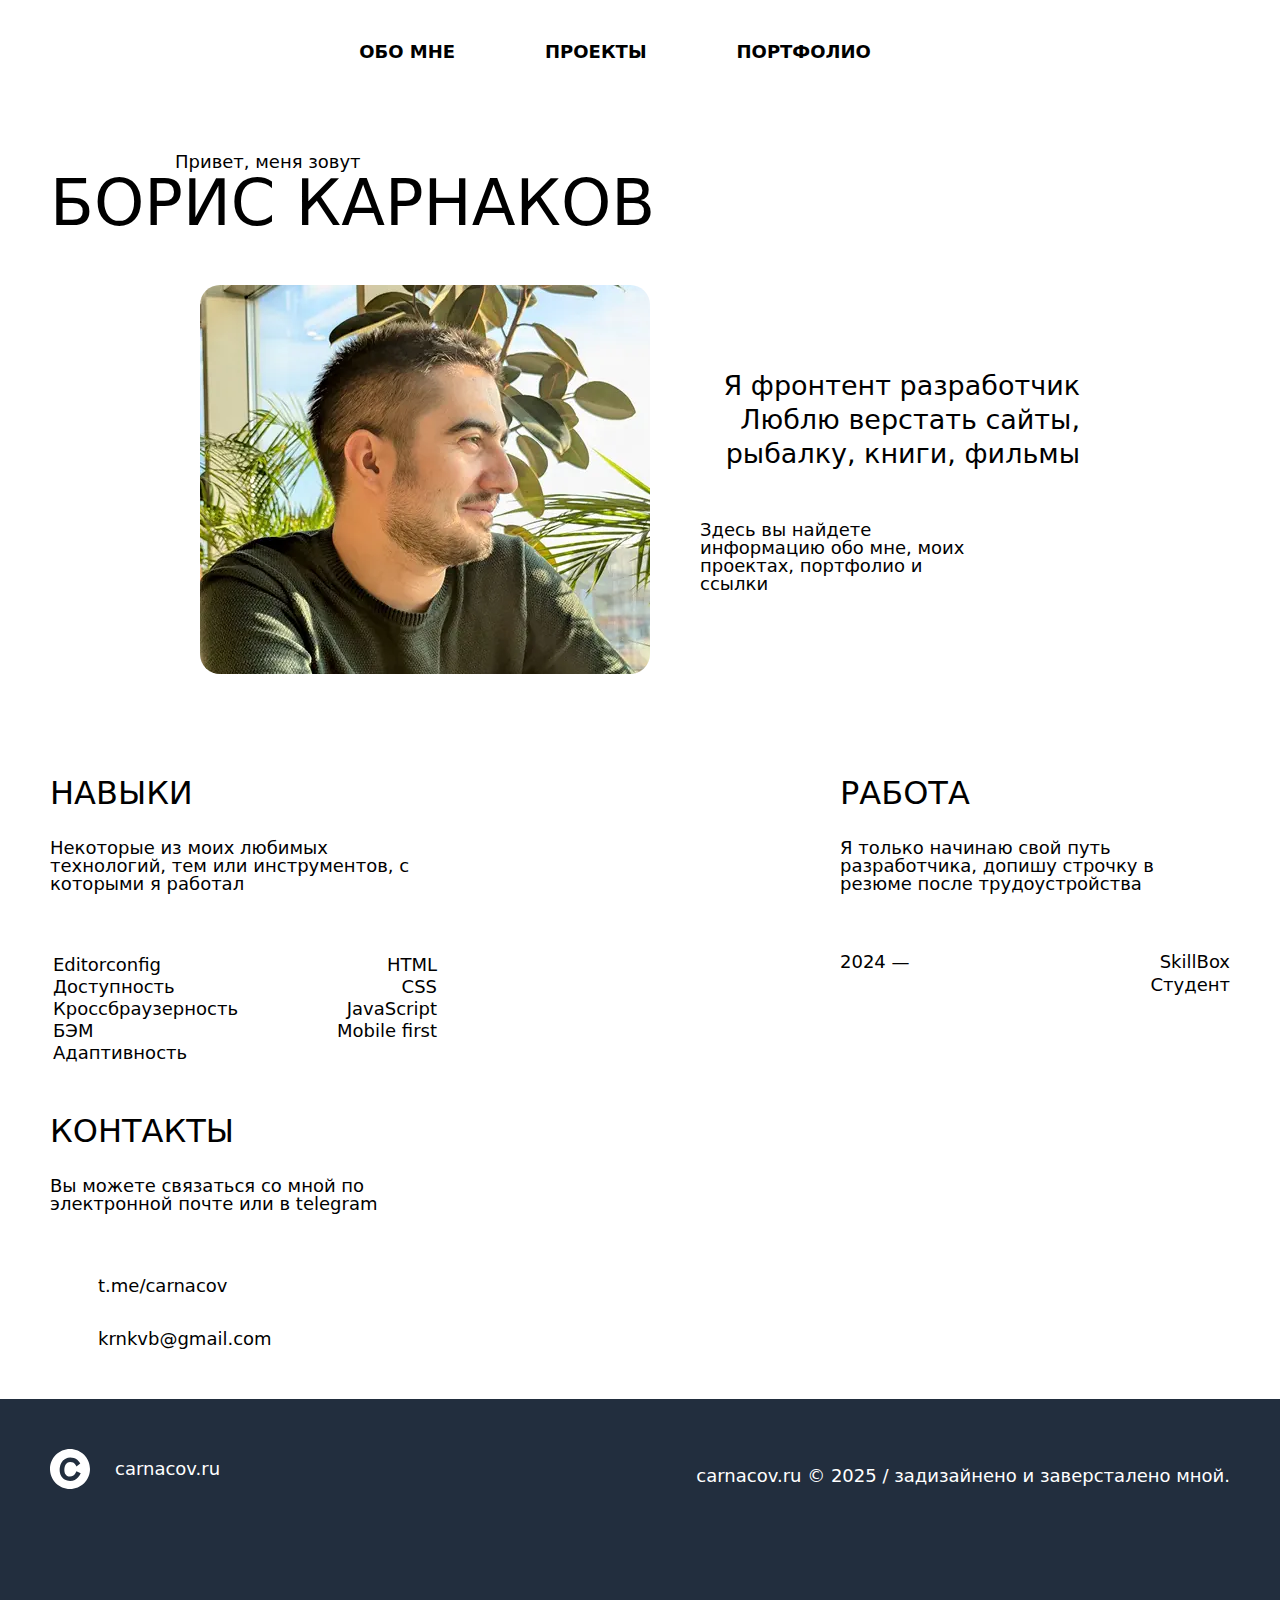
==== commit 3165737d: "Поменял контактную почту" ====
--- a/index.html
+++ b/index.html
@@ -134,12 +134,12 @@
 							</a>
 						</li>
 						<li class="contacts__item">
-							<a href="mailto:hi@carnacov.ru" target="_blank" class="contacts__link">
+							<a href="mailto:krnkvb@gmail.com" target="_blank" class="contacts__link">
 								<svg width="33" height="21" viewBox="0 0 33 21" fill="none" xmlns="http://www.w3.org/2000/svg">
 									<path fill-rule="evenodd" clip-rule="evenodd" d="M0.447849 2.0475C9.81392e-08 2.85 0 3.9 0 6V15C0 17.1 9.81392e-08 18.15 0.447849 18.9525C0.842837 19.6579 1.47281 20.2313 2.24748 20.5905C3.12835 21 4.28091 21 6.58601 21H26.344C28.6491 21 29.8017 21 30.6826 20.5905C31.4566 20.231 32.0859 19.6577 32.4805 18.9525C32.93 18.15 32.93 17.1 32.93 15V6C32.93 3.9 32.93 2.85 32.4805 2.0475C32.0863 1.34176 31.4569 0.767842 30.6826 0.408C29.8017 -2.68221e-07 28.6491 0 26.344 0H6.58601C4.28091 0 3.12835 -2.68221e-07 2.24748 0.408C1.47255 0.767587 0.842557 1.34153 0.447849 2.0475ZM4.35829 3H28.5718C28.7485 2.9998 28.9207 3.05145 29.0627 3.14729C29.2048 3.24313 29.3092 3.37809 29.3605 3.53219C29.4119 3.68629 29.4074 3.85135 29.3478 4.00296C29.2882 4.15456 29.1766 4.28466 29.0295 4.374L17.3805 11.472C17.1096 11.6371 16.7909 11.7252 16.465 11.7252C16.1391 11.7252 15.8205 11.6371 15.5496 11.472L3.90056 4.374C3.75349 4.28466 3.64189 4.15456 3.58227 4.00296C3.52265 3.85135 3.51818 3.68629 3.56952 3.53219C3.62085 3.37809 3.72527 3.24313 3.86733 3.14729C4.00938 3.05145 4.18152 2.9998 4.35829 3Z" fill=""></path>
 								</svg>
 
-								hi@carnacov.ru
+								krnkvb@gmail.com
 							</a>
 						</li>
 					</ul>
